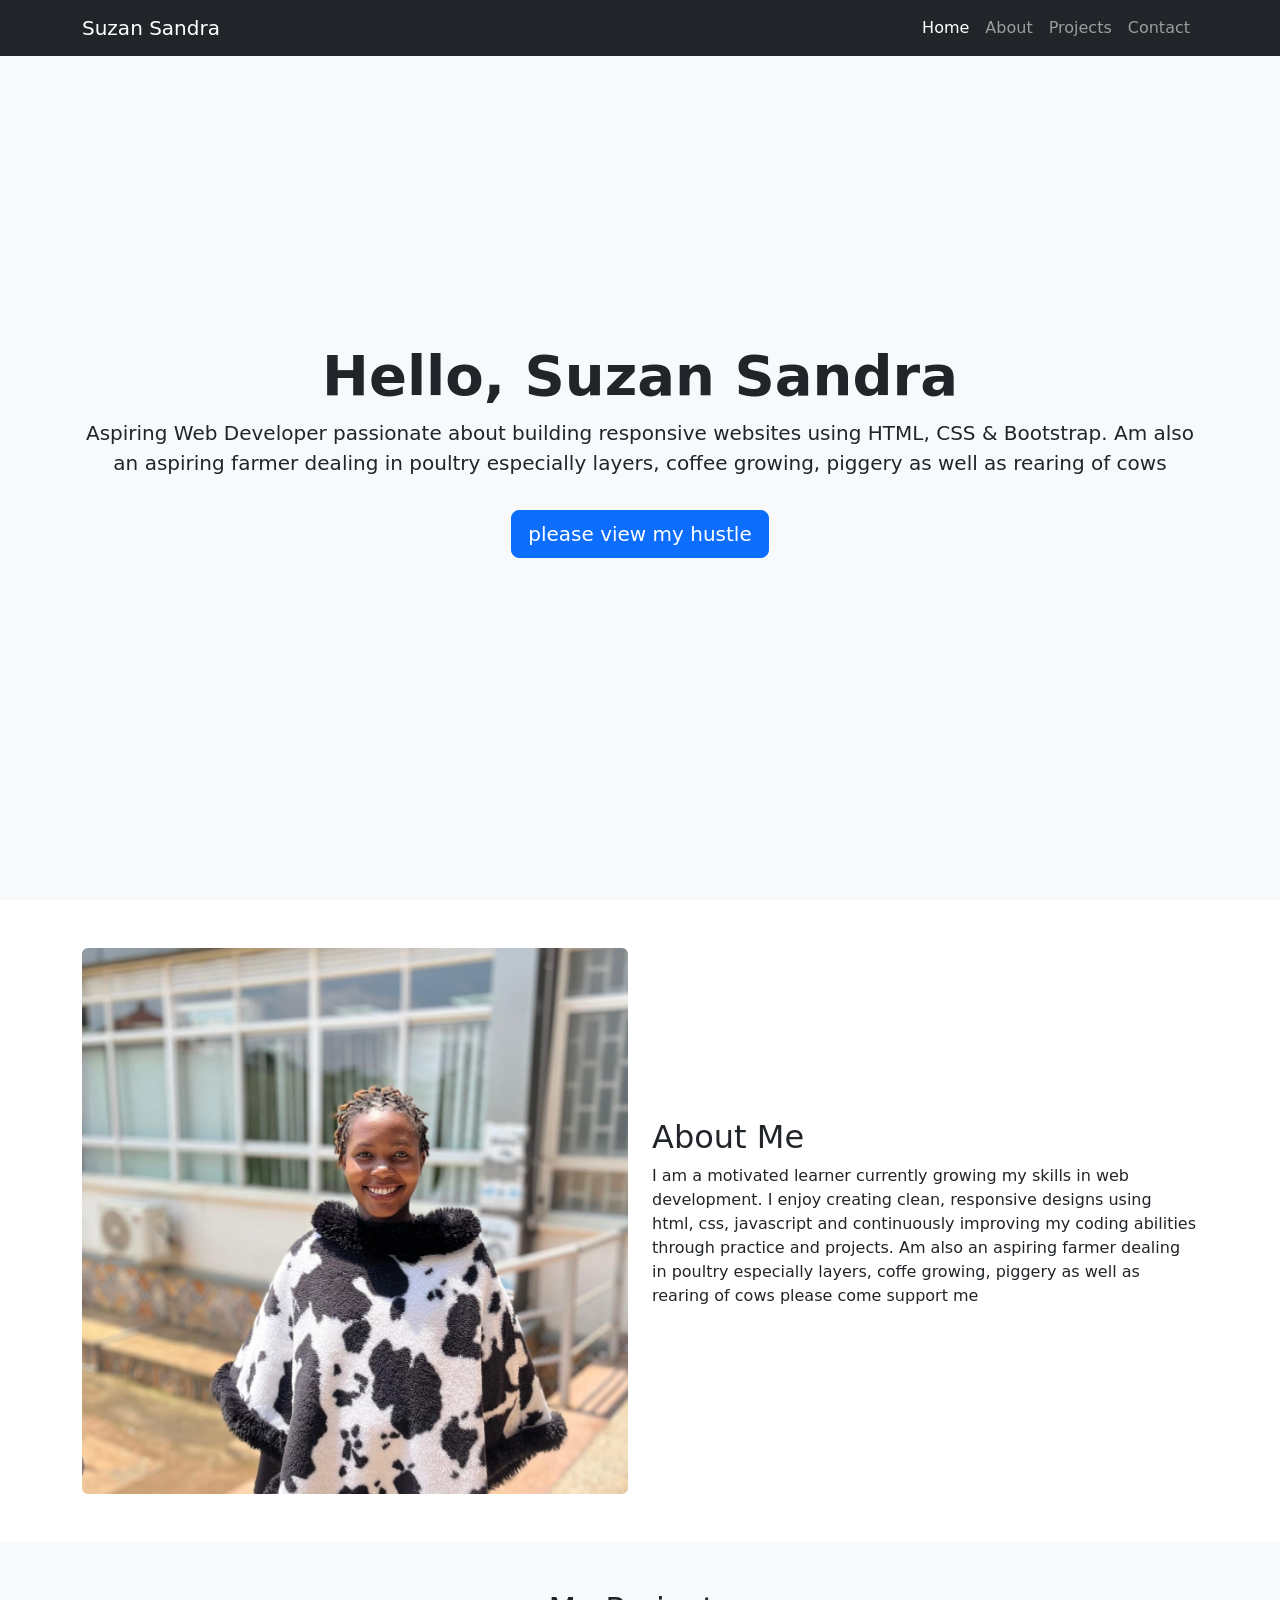
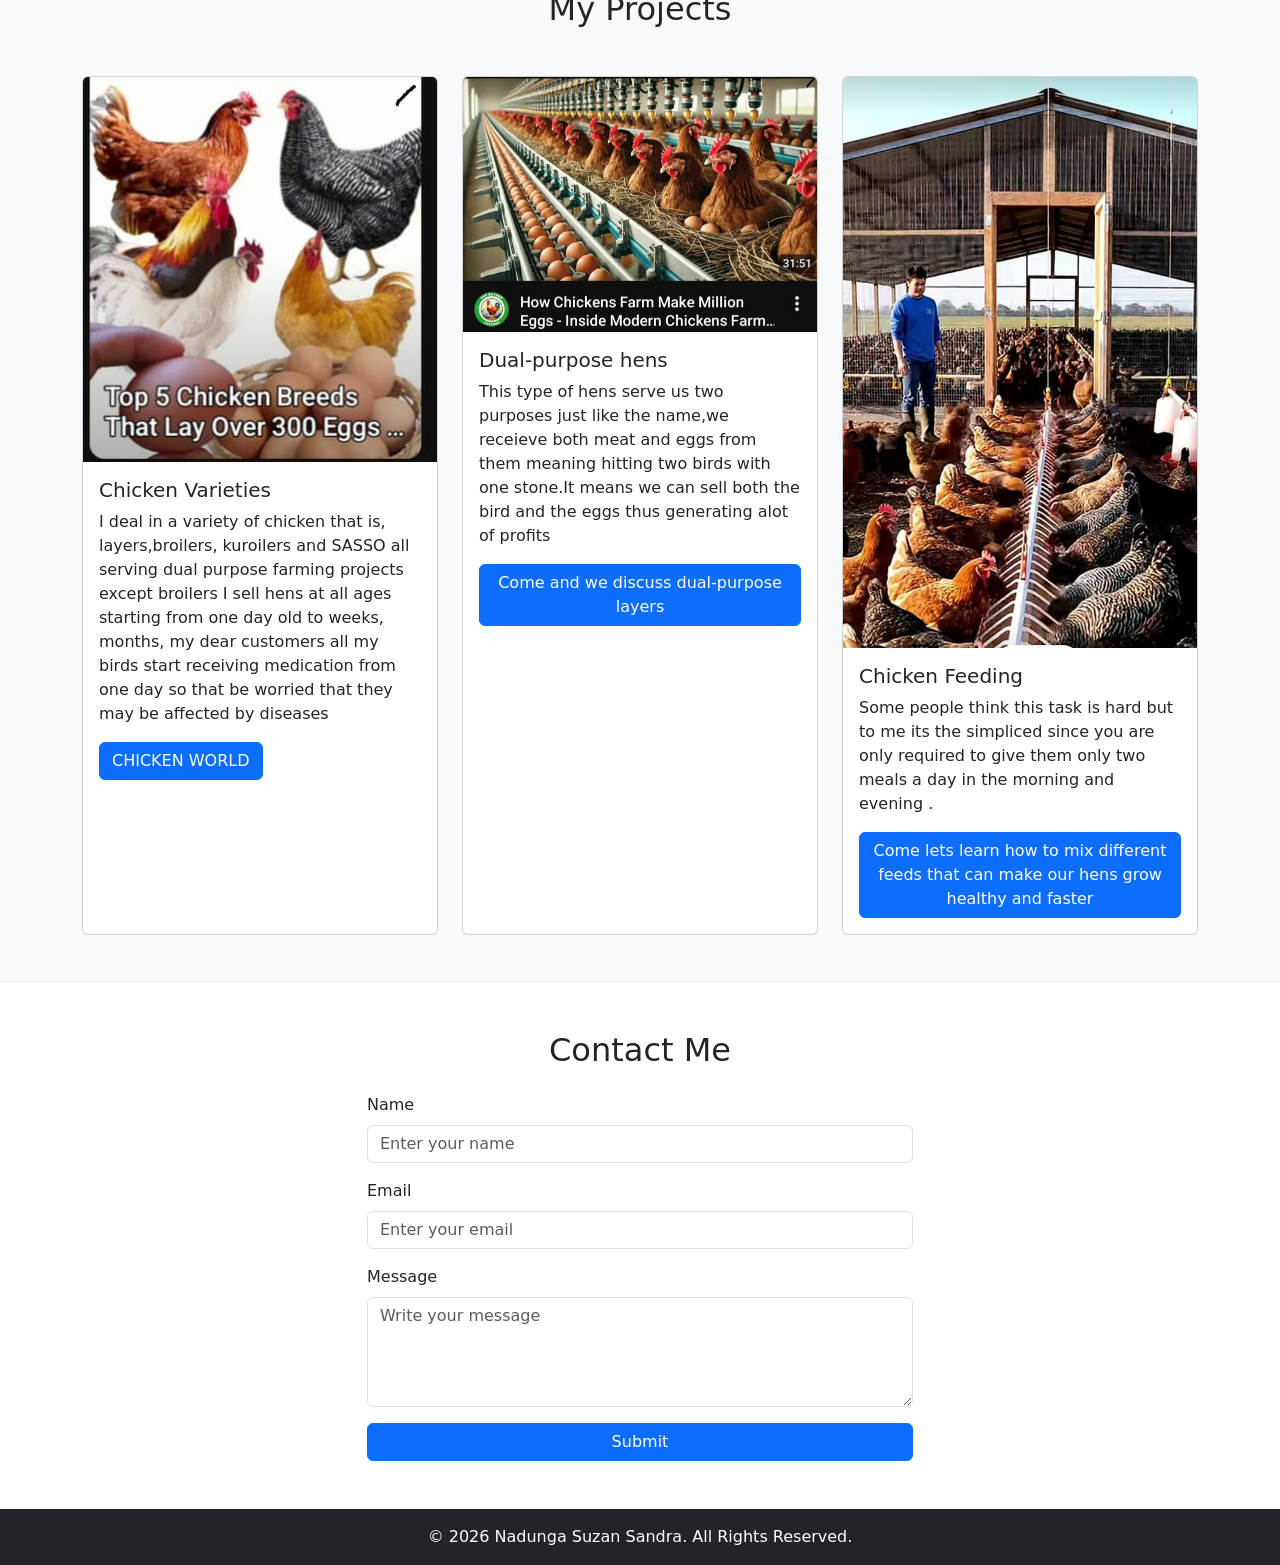
==== BOOTSTRAP EXCERCISE.html @ 70a60351 "Bootstrap excercise" ====
<!DOCTYPE html>
<html lang="en">
<head>
    <meta charset="UTF-8">
    <meta name="viewport" content="width=device-width, initial-scale=1.0">
    <title>Document</title>
</head>
<body>
   <!DOCTYPE html>
<html lang="en">
<head>
    <meta charset="UTF-8">
    <title>My Portfolio</title>
    <meta name="viewport" content="width=device-width, initial-scale=1">

    <!-- Bootstrap 5 CSS -->
    <link href="https://cdn.jsdelivr.net/npm/bootstrap@5.3.2/dist/css/bootstrap.min.css" rel="stylesheet">
    
</head>
<body>

<!-- ================= NAVBAR ================= -->
<nav class="navbar navbar-expand-lg navbar-dark bg-dark fixed-top">
    <div class="container">
        <a class="navbar-brand" href="#">Suzan Sandra</a>
        <button class="navbar-toggler" type="button" data-bs-toggle="collapse" data-bs-target="#navbarNav">
            <span class="navbar-toggler-icon"></span>
        </button>

        <div class="collapse navbar-collapse" id="navbarNav">
            <ul class="navbar-nav ms-auto">
                <li class="nav-item">
                    <a class="nav-link active" href="#home">Home</a>
                </li>
                <li class="nav-item">
                    <a class="nav-link" href="#about">About</a>
                </li>
                <li class="nav-item">
                    <a class="nav-link" href="#projects">Projects</a>
                </li>
                <li class="nav-item">
                    <a class="nav-link" href="#contact">Contact</a>
                </li>
            </ul>
        </div>
    </div>
</nav>

<!-- ================= HERO SECTION ================= -->
<section id="home" class="bg-light text-center d-flex align-items-center" style="height: 100vh;">
    <div class="container">
        <h1 class="display-4 fw-bold">Hello, Suzan Sandra</h1>
        <p class="lead">Aspiring Web Developer passionate about building responsive websites using HTML, CSS & Bootstrap.
            Am also an aspiring farmer dealing in poultry especially layers, coffee growing, piggery as well as rearing of cows

        </p>
        <a href="#projects" class="btn btn-primary btn-lg mt-3">please view my hustle</a>
    </div>
</section>

<!-- ================= ABOUT SECTION ================= -->
<section id="about" class="py-5">
    <div class="container">
        <div class="row align-items-center">
            <div class="col-md-6 text-center mb-4 mb-md-0">
                <img src="images/suzie.jpeg" class="img-fluid rounded" alt="Profile Image">
            </div>
            <div class="col-md-6">
                <h2>About Me</h2>
                <p>
                    I am a motivated learner currently growing my skills in web development. 
                    I enjoy creating clean, responsive designs using html, css, javascript and continuously improving my 
                    coding abilities through practice and projects.
                    Am also an aspiring farmer dealing in poultry especially layers, coffe growing, piggery as well as rearing of cows
                    please come support me
                </p>
            </div>
        </div>
    </div>
</section>

<!-- ================= PROJECTS SECTION ================= -->
<section id="projects" class="py-5 bg-light">
    <div class="container">
        <h2 class="text-center mb-5">My Projects</h2>
        <div class="row g-4">

            <!-- Project 1 -->
            <div class="col-md-4">
                <div class="card h-100">
                    <img src="images/types.jpeg" class="card-img-top" alt="Project 1">
                    
                    <div class="card-body">
                        <h5 class="card-title">Chicken Varieties</h5>
                        <p class="card-text">I deal in  a variety of chicken that is, layers,broilers, kuroilers and SASSO all serving dual purpose farming projects except broilers
                            I sell hens at all ages  starting from one day old to weeks, months, my dear customers all my birds start receiving medication from one day so that be worried that they may be affected by diseases
                        </p>
                        <a href="#" class="btn btn-primary">CHICKEN WORLD</a>
                    </div>
                </div>
            </div>

            <!-- Project 2 -->
            <div class="col-md-4">
                <div class="card h-100">
                    <img src="images/structure.jpeg" class="card-img-top" alt="Project 2">
                    <div class="card-body">
                        <h5 class="card-title">Dual-purpose hens</h5>
                        <p class="card-text">This type of hens serve us two purposes just like the name,we receieve both meat and eggs from them meaning hitting two birds with one stone.It means we can sell both the bird and the eggs thus generating alot of profits</p>
                        <a href="#" class="btn btn-primary">Come and we discuss dual-purpose layers</a>
                    </div>
                </div>
            </div>

            <!-- Project 3 -->
            <div class="col-md-4">
                <div class="card h-100">
                    <img src="images/man.jpeg" class="card-img-top" alt="Project 3">
                    <div class="card-body">
                        <h5 class="card-title">Chicken Feeding</h5>
                        <p class="card-text">Some people think this task is hard but to me its the simpliced since you are only required to give them only two meals a day in the morning and evening .</p>
                        <a href="#" class="btn btn-primary">Come lets learn how to mix different feeds that can make our hens grow healthy and faster</a>
                    </div>
                </div>
            </div>

        </div>
    </div>
</section>

<!-- ================= CONTACT SECTION ================= -->
<section id="contact" class="py-5">
    <div class="container">
        <h2 class="text-center mb-4">Contact Me</h2>
        <div class="row justify-content-center">
            <div class="col-md-6">
                <form>
                    <div class="mb-3">
                        <label class="form-label">Name</label>
                        <input type="text" class="form-control" placeholder="Enter your name">
                    </div>
                    <div class="mb-3">
                        <label class="form-label">Email</label>
                        <input type="email" class="form-control" placeholder="Enter your email">
                    </div>
                    <div class="mb-3">
                        <label class="form-label">Message</label>
                        <textarea class="form-control" rows="4" placeholder="Write your message"></textarea>
                    </div>
                    <button type="submit" class="btn btn-primary w-100">Submit</button>
                </form>
            </div>
        </div>
    </div>
</section>

<!-- ================= FOOTER ================= -->
<footer class="bg-dark text-white text-center py-3">
    <p class="mb-0">© 2026 Nadunga Suzan Sandra. All Rights Reserved.</p>
</footer>

<!-- Bootstrap 5 JS -->
<script src="https://cdn.jsdelivr.net/npm/bootstrap@5.3.2/dist/js/bootstrap.bundle.min.js"></script>

</body>
</html> 
</body>
</html>
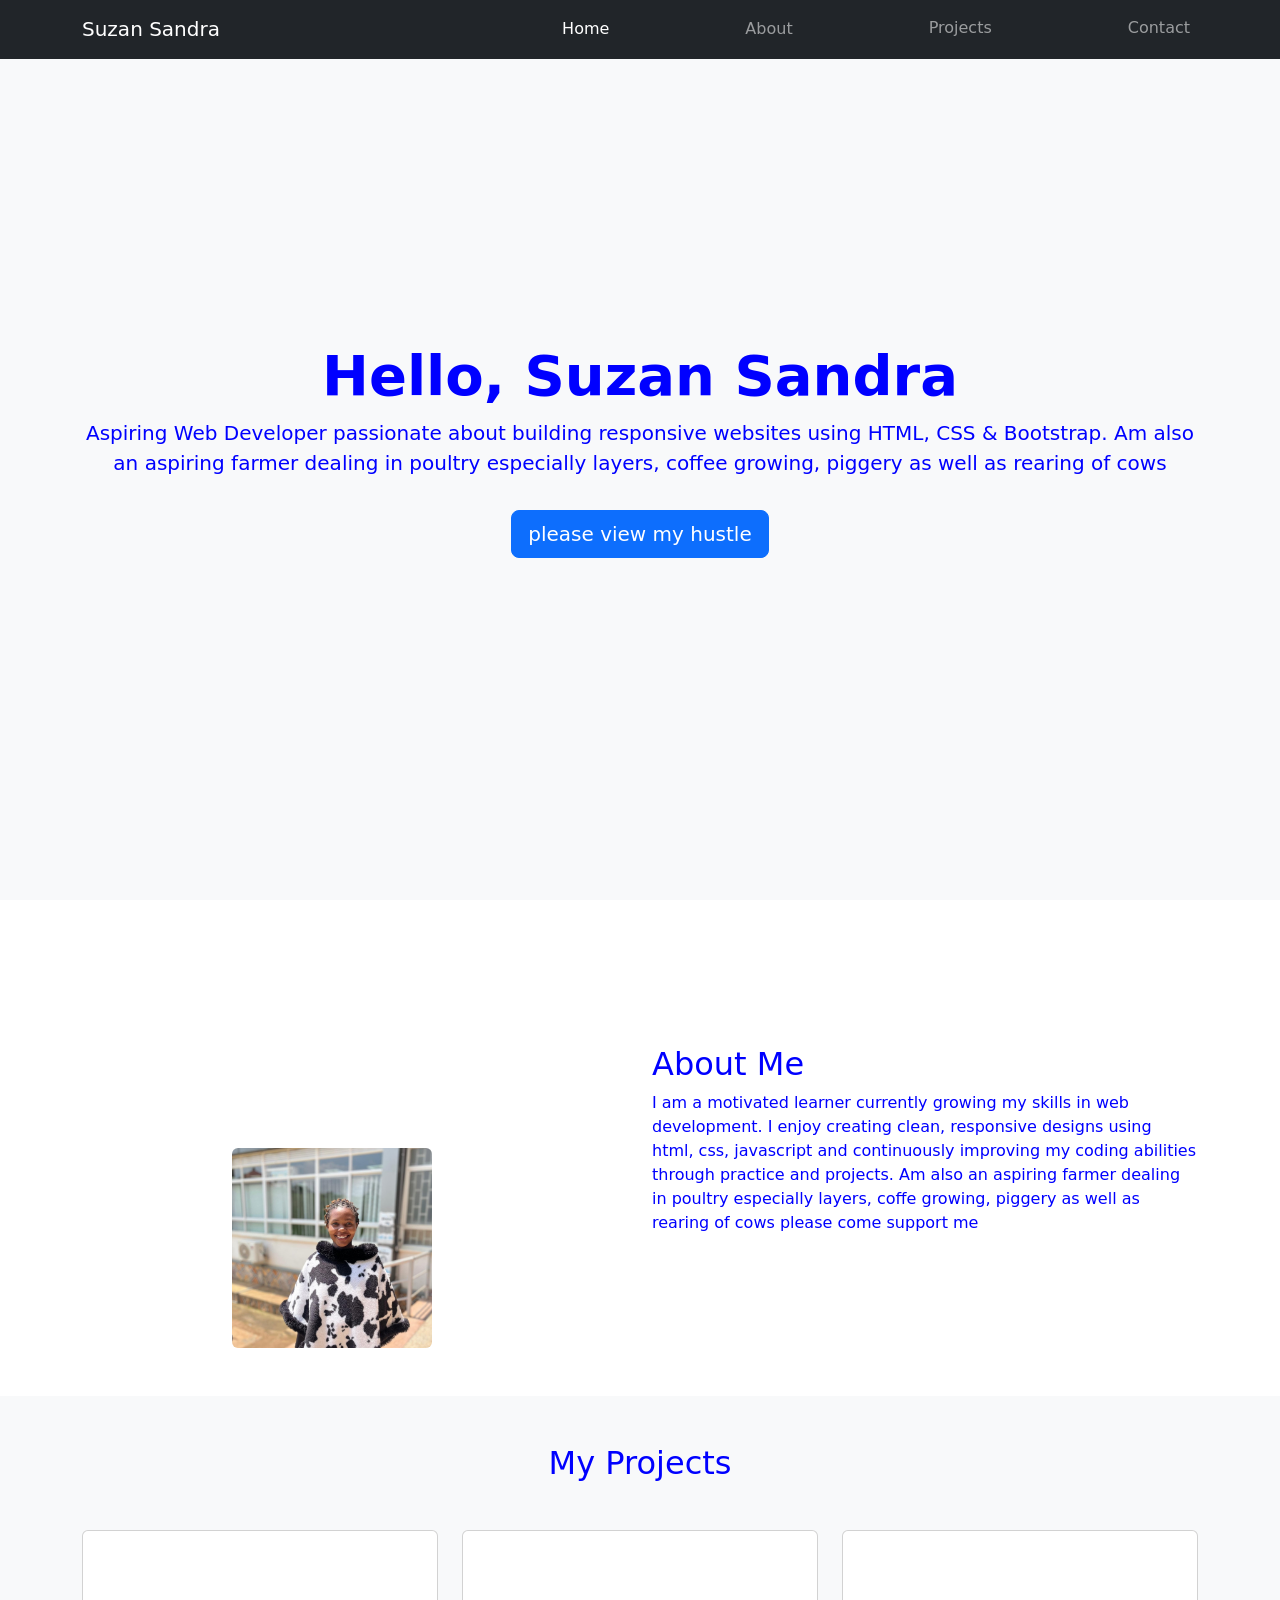
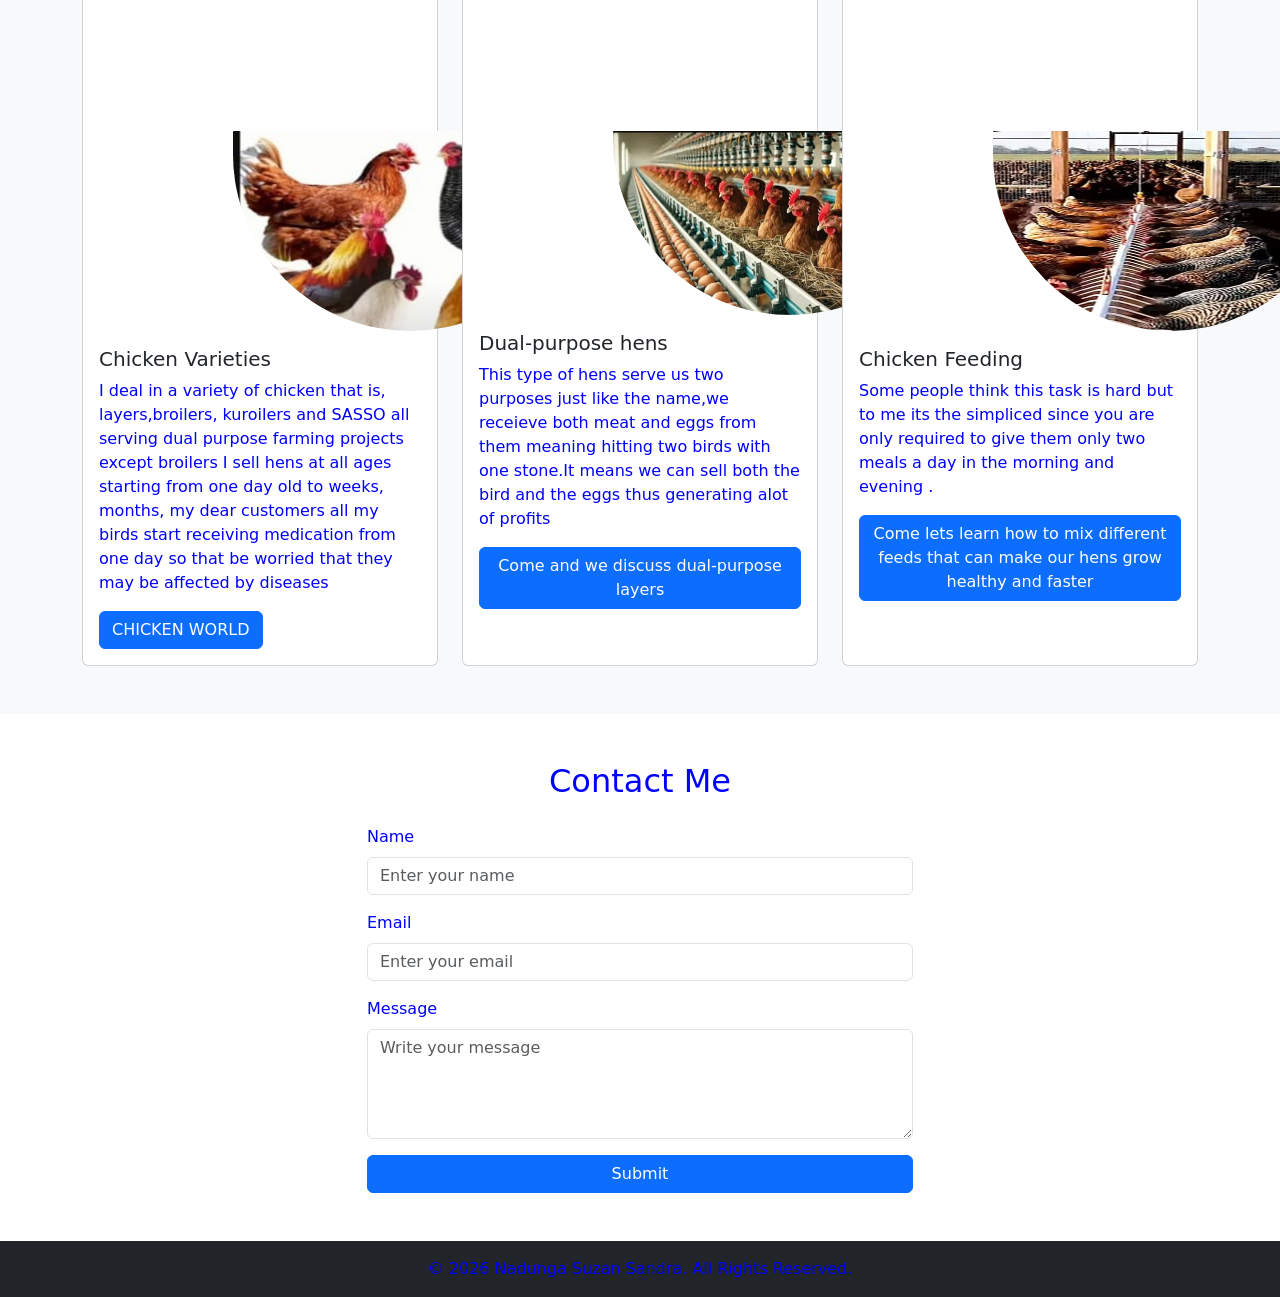
==== commit 2175ea83: "Edited files" ====
--- a/BOOTSTRAP EXCERCISE.html
+++ b/BOOTSTRAP EXCERCISE.html
@@ -12,6 +12,7 @@
     <meta charset="UTF-8">
     <title>My Portfolio</title>
     <meta name="viewport" content="width=device-width, initial-scale=1">
+    <link rel="stylesheet" href="style.css">
 
     <!-- Bootstrap 5 CSS -->
     <link href="https://cdn.jsdelivr.net/npm/bootstrap@5.3.2/dist/css/bootstrap.min.css" rel="stylesheet">
@@ -30,16 +31,16 @@
         <div class="collapse navbar-collapse" id="navbarNav">
             <ul class="navbar-nav ms-auto">
                 <li class="nav-item">
-                    <a class="nav-link active" href="#home">Home</a>
+                    <a class="nav-link active" href="#">Home</a>
                 </li>
                 <li class="nav-item">
-                    <a class="nav-link" href="#about">About</a>
+                    <a class="nav-link" href="#">About</a>
                 </li>
                 <li class="nav-item">
-                    <a class="nav-link" href="#projects">Projects</a>
+                    <a class="nav-link" href="#">Projects</a>
                 </li>
                 <li class="nav-item">
-                    <a class="nav-link" href="#contact">Contact</a>
+                    <a class="nav-link" href="#">Contact</a>
                 </li>
             </ul>
         </div>
@@ -63,7 +64,7 @@
     <div class="container">
         <div class="row align-items-center">
             <div class="col-md-6 text-center mb-4 mb-md-0">
-                <img src="images/suzie.jpeg" class="img-fluid rounded" alt="Profile Image">
+                <img src="images/suzie.jpeg" class="img-fluid rounded" alt="Profile Image" style border-radius ="100px">
             </div>
             <div class="col-md-6">
                 <h2>About Me</h2>
--- a/style.css
+++ b/style.css
@@ -0,0 +1,158 @@
+ *{
+    color: blue;
+
+}
+.he{
+    color: brown;
+}
+img{
+    border-image: 5px solid red;
+    position: relative;
+    display: flex;
+    border-radius: 1000px;
+    max-height: 200px;
+    margin-left: 150px;
+    margin-top: 200px;
+
+}
+
+*{
+    margin: 0;
+    padding: 0; 
+}
+.main{
+    width: 100;
+    background: url(images/back.jpeg);
+    background-position: center;
+    background-size: cover;
+    height: 100vh;
+    position: relative;
+    font-family: sans-serif;
+}
+
+.navibar{
+    width: 86%;
+    display: flex;
+    margin:auto ;
+    padding: 15px 0;
+    text-align: center;
+    justify-content: space-between;
+    gap: 20px;
+    flex-direction: column;
+
+}
+.navibar.logo{
+    width: 100px;
+    height: 100px;
+    cursor: pointer;
+    margin-top: -3%;
+    margin-left: -2%;
+}
+ul{
+    margin-top: -2%;
+}
+ul li {
+    list-style: none;
+    display: inline-block;
+    margin-left: 120px;
+    padding: 2px 0; 
+    
+}
+ul li a{
+    font-size: 16px;
+    font-weight: bold;
+    text-decoration: none;
+    color: darkblue;
+    margin-top: -2%
+}
+ul li a:hover{
+    color: rgb(10, 224, 64);
+}
+
+.info{
+    margin-left: 7%;
+    margin-top: 6%;
+}
+
+.info h1{
+    font-size: 65px;
+    color: blueviolet;
+}
+.info h3{
+    font-size: 18px;
+    letter-spacing: 1px;
+    line-height: 24px;
+}
+
+.info span{
+    color:orange;
+}
+.info a{
+    text-decoration: none;
+    color: white;
+    background: black;
+    margin: 26px 0;
+    padding: 10px;
+    border-radius: 10px;
+    display: inline-block;
+}
+.info a:hover{
+    background-color: green;
+}
+.image{
+    width: 30%;
+    height: 60%;
+    position: absolute;
+    right: 100PX;
+    bottom: 0;
+}
+.image img{
+    position: absolute;
+    height: 140%;
+    left: 40%;
+    transform: translate(-50%);
+    bottom: 0;
+    transition: left 2s ease;
+}
+.image:hover .girl{
+    left: 55%;
+}
+ /* *{
+    background-color: rgb(216, 15, 109);
+    color: black;
+    padding: 1px 0;
+    margin: 2px;
+    border-radius: 50px;
+    justify-content: center;
+    font-size: medium;
+    font-family: Cambria;
+ }
+
+ .navibar{
+
+
+ }
+ .card-text{
+    color: rgb(7, 189, 7);
+    
+
+ }
+ .card-img-top{
+    border-radius: 10px;
+
+ }
+ .img-fluid-rounded{
+    border-radius: 20px;
+    width: 100px;
+
+ }
+ .container{
+    border-radius: 50px;
+    justify-content: center;
+    margin: 1px;
+    justify-content: center;
+
+    
+    
+ }
+  */ 
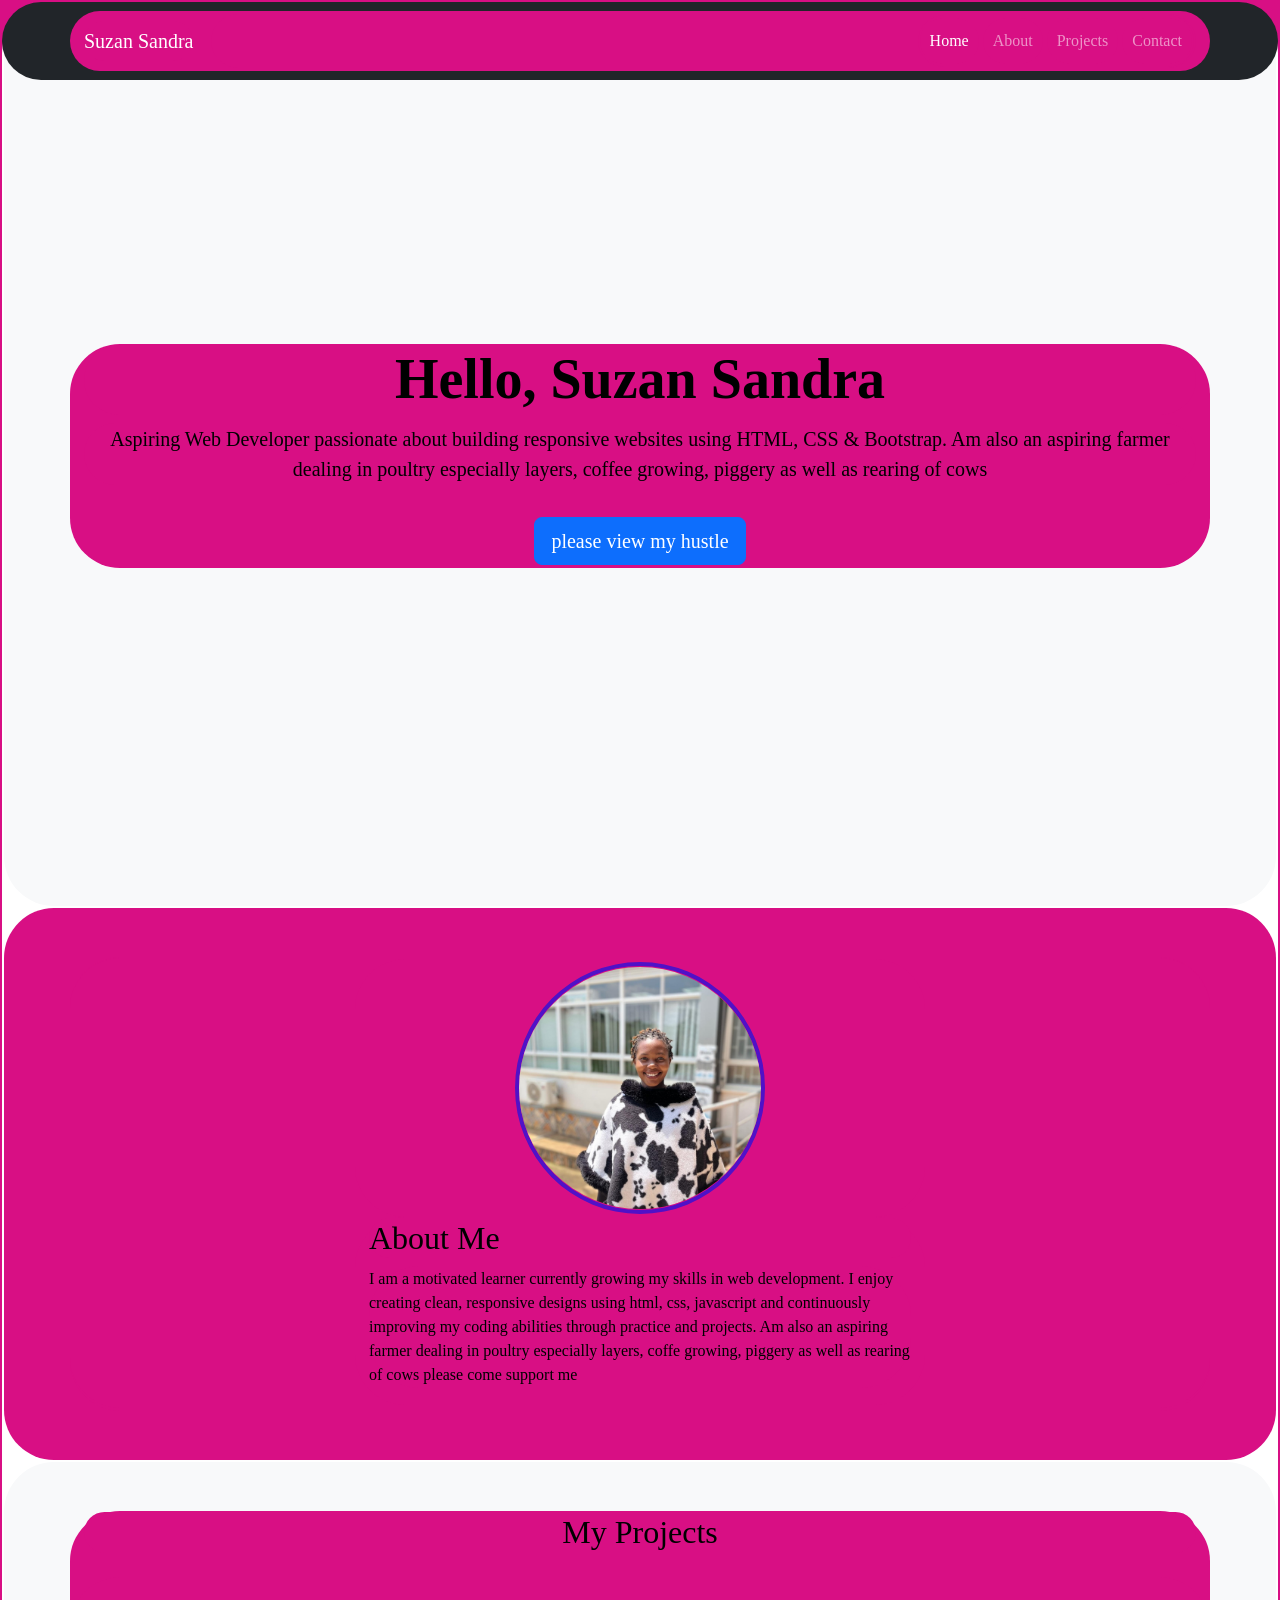
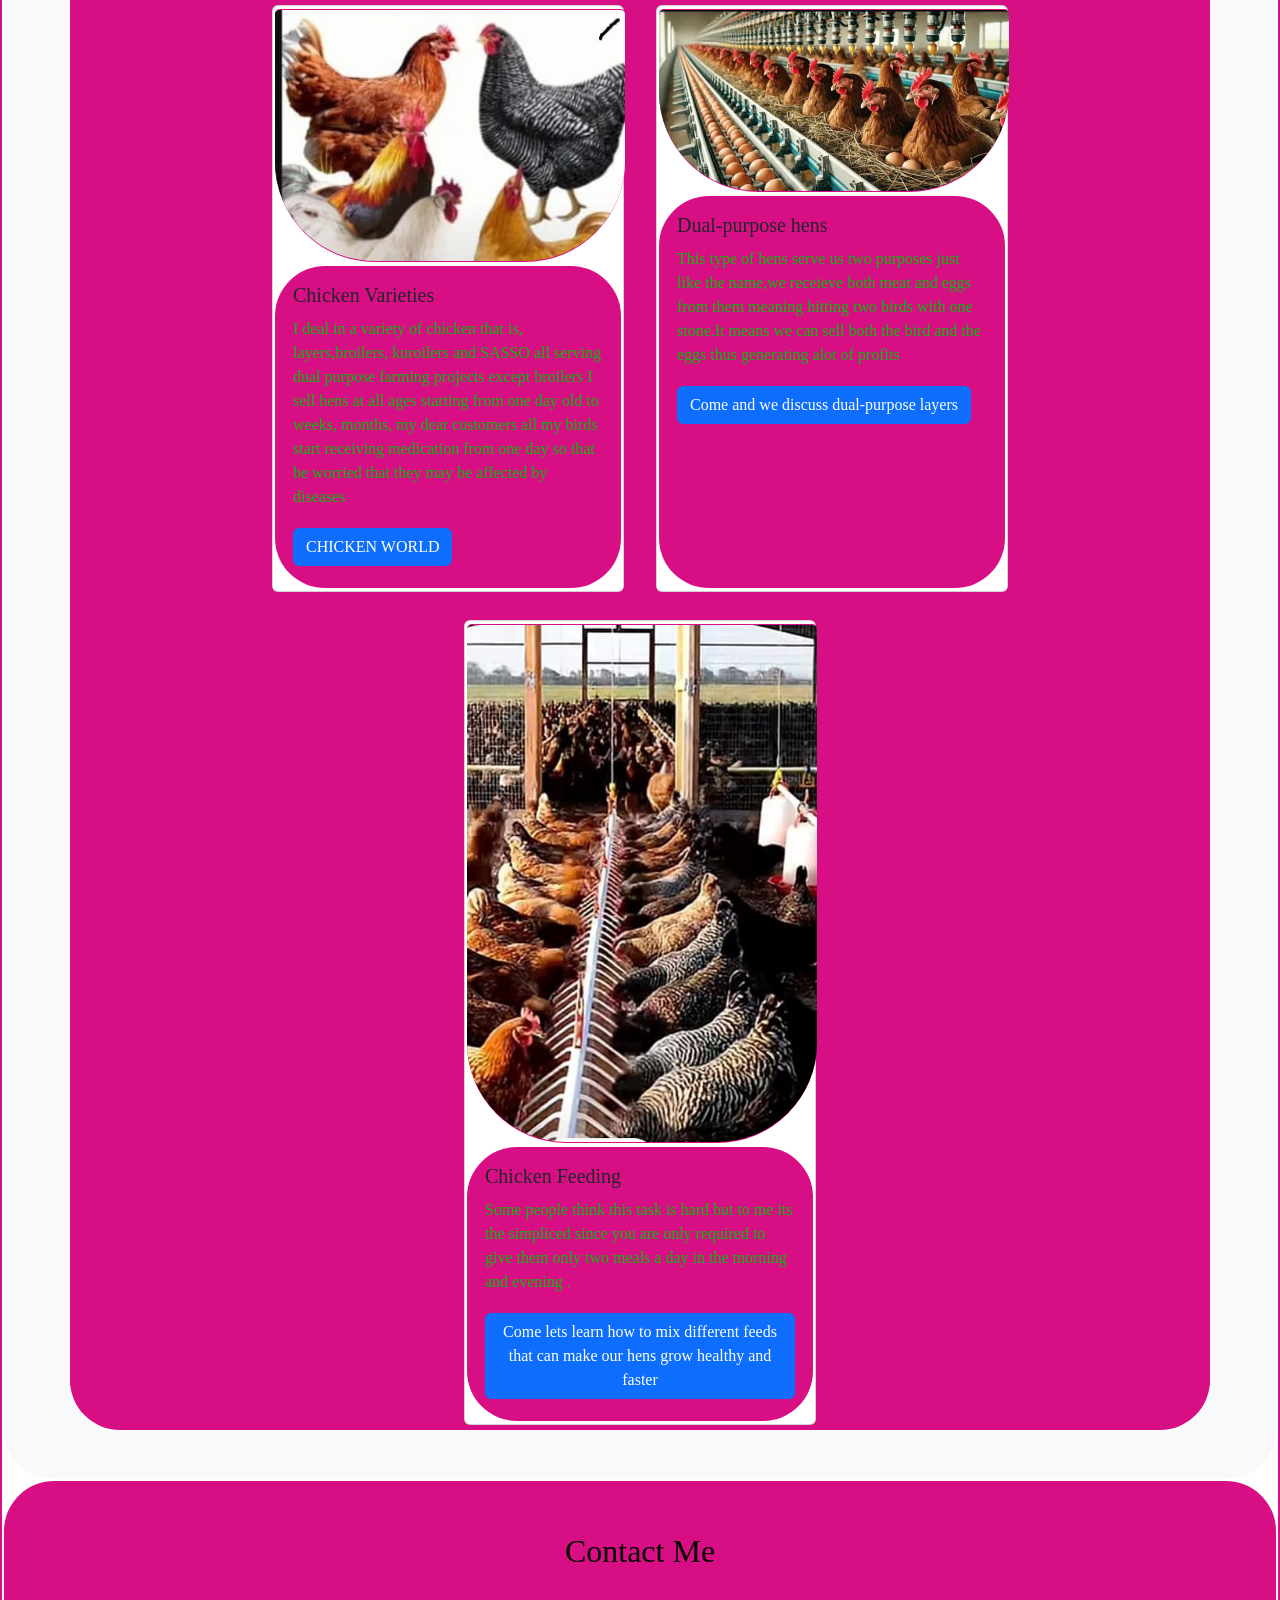
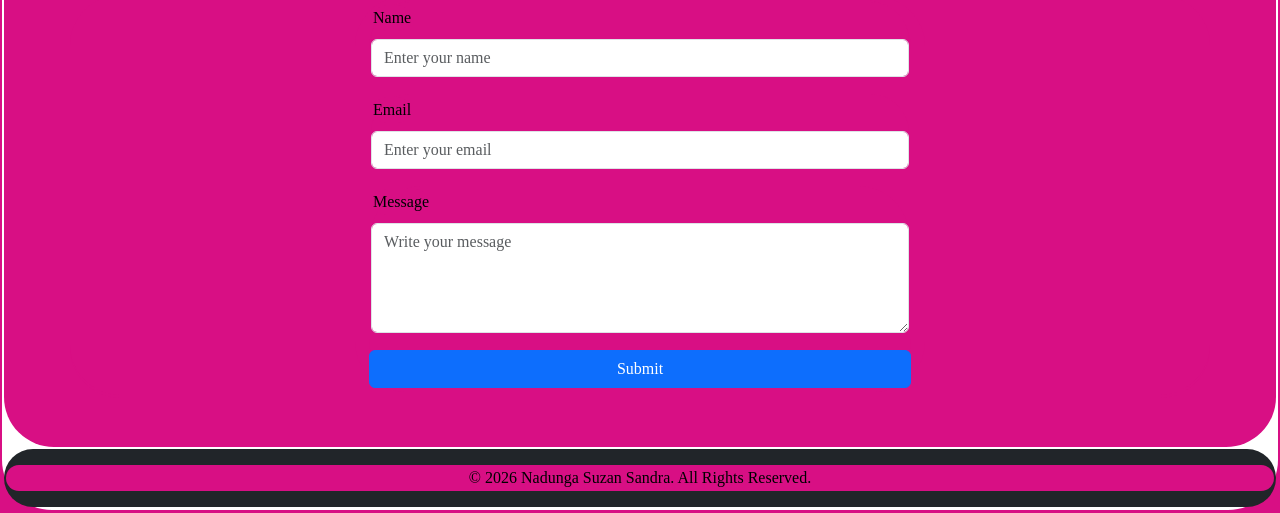
==== commit d3b54746: "main.css" ====
--- a/BOOTSTRAP EXCERCISE.html
+++ b/BOOTSTRAP EXCERCISE.html
@@ -12,7 +12,7 @@
     <meta charset="UTF-8">
     <title>My Portfolio</title>
     <meta name="viewport" content="width=device-width, initial-scale=1">
-    <link rel="stylesheet" href="style.css">
+    <link rel="stylesheet" href="main.css">
 
     <!-- Bootstrap 5 CSS -->
     <link href="https://cdn.jsdelivr.net/npm/bootstrap@5.3.2/dist/css/bootstrap.min.css" rel="stylesheet">
@@ -23,7 +23,7 @@
 <!-- ================= NAVBAR ================= -->
 <nav class="navbar navbar-expand-lg navbar-dark bg-dark fixed-top">
     <div class="container">
-        <a class="navbar-brand" href="#">Suzan Sandra</a>
+        <a class="navbar-brand" href="#Suzan-Sandra">Suzan Sandra</a>
         <button class="navbar-toggler" type="button" data-bs-toggle="collapse" data-bs-target="#navbarNav">
             <span class="navbar-toggler-icon"></span>
         </button>
@@ -31,16 +31,16 @@
         <div class="collapse navbar-collapse" id="navbarNav">
             <ul class="navbar-nav ms-auto">
                 <li class="nav-item">
-                    <a class="nav-link active" href="#">Home</a>
+                    <a class="nav-link active" href="#home">Home</a>
                 </li>
                 <li class="nav-item">
-                    <a class="nav-link" href="#">About</a>
+                    <a class="nav-link" href="#about">About</a>
                 </li>
                 <li class="nav-item">
-                    <a class="nav-link" href="#">Projects</a>
+                    <a class="nav-link" href="#projects">Projects</a>
                 </li>
                 <li class="nav-item">
-                    <a class="nav-link" href="#">Contact</a>
+                    <a class="nav-link" href="#contact">Contact</a>
                 </li>
             </ul>
         </div>
@@ -64,7 +64,7 @@
     <div class="container">
         <div class="row align-items-center">
             <div class="col-md-6 text-center mb-4 mb-md-0">
-                <img src="images/suzie.jpeg" class="img-fluid rounded" alt="Profile Image" style border-radius ="100px">
+                <img src="images/suzie.jpeg" class="img-fluid rounded-suzie" alt="Profile Image">
             </div>
             <div class="col-md-6">
                 <h2>About Me</h2>
--- a/main.css
+++ b/main.css
@@ -0,0 +1,41 @@
+*{
+    background-color: rgb(216, 15, 132);
+    color: black;
+    padding: 1px 0;
+    margin: 2px;
+    border-radius: 50px;
+    justify-content: center;
+    font-size: medium;
+    font-family: Cambria;
+    
+ }
+
+ 
+ .card-text{
+    color: rgb(7, 189, 7);
+    
+
+ }
+ .card-img-top{
+    border-radius: 100px;
+
+ }
+ .rounded-suzie{
+    border-radius: 50%;
+    height: 250px;
+    width: 250px;
+    object-fit: cover;
+    border: 4px solid rgb(80, 17, 199);
+
+ }
+ .container{
+    border-radius: 50px;
+    justify-content: center;
+    margin: 1px;
+    justify-content: center;
+ }
+ 
+   
+
+
+  
